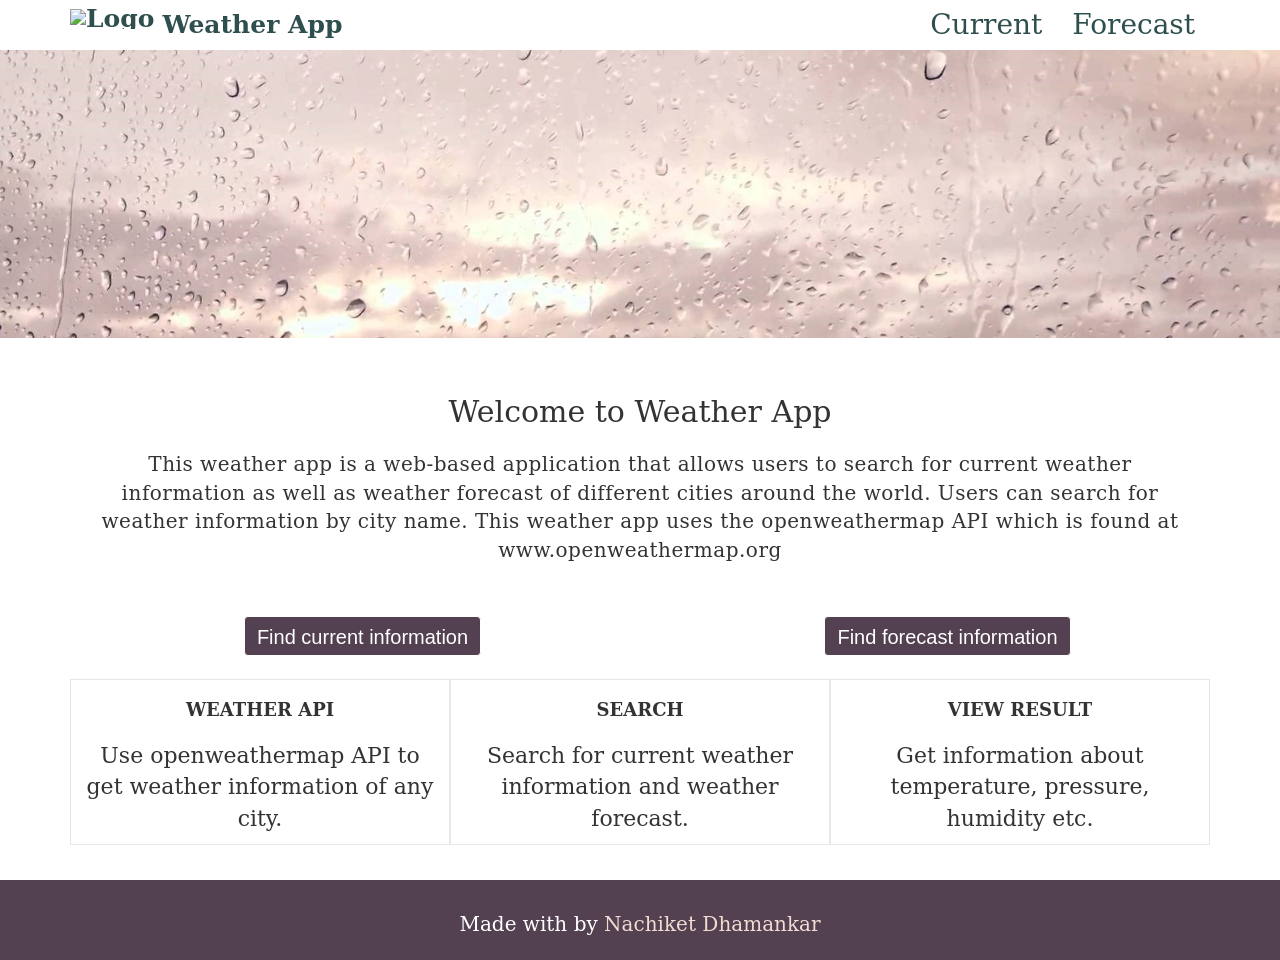
==== index.html @ 379f3150 "Create index.html" ====
<!DOCTYPE html>
<html lang="en">
<head>
	<script src="https://use.fontawesome.com/b6fb767c8e.js"></script>
	<meta charset="utf-8">
	<title>
		Weather App
	</title>

	<link rel="stylesheet" href="https://maxcdn.bootstrapcdn.com/bootstrap/3.3.7/css/bootstrap.min.css" integrity="sha384-BVYiiSIFeK1dGmJRAkycuHAHRg32OmUcww7on3RYdg4Va+PmSTsz/K68vbdEjh4u" crossorigin="anonymous">
	<link rel="stylesheet" type="text/css" href="css/style.css">
</head>
<body>
	<nav class="navbar navbar-default" id="nav_bar">
		<div class="container">
			<div class="navbar-header">
				<a href="" class="navbar-brand navbar-link weather">
					<img src="images/logo.png" class="img-responsive" id="logo" alt="Logo"><strong>Weather App</strong>
				</a>
				<button class="navbar-toggle collapsed" data-toggle="collapse" data-target="#navcol">
					<span class="sr-only">
						Toggle Navigation
					</span>
					<span class="icon-bar"></span>
					<span class="icon-bar"></span>
					<span class="icon-bar"></span>
				</button>				
			</div>
			<div class="collapse navbar-collapse" id="navcol">
				<ul class="nav navbar-nav navbar-right" id="nav_list">
					<li>
						<a href="current.html">Current</a>
					</li>
					<li>
						<a href="forecast.html">Forecast</a>
					</li>
				</ul>				
			</div>
		</div>		
	</nav>
	<div class="row" id="headRow">
		<div class="col-md-12" id="colText">
			<h2 class="text-center" id="colHeadText1"></h2>
			<h2 class="text-center" id="colHeadText2"></h2>
			<ul class="list-inline" id="list_item">
				<li id="list1"></li>
				<li id="list2"></li>
				<li id="list3"></li>
				<li id="list4"></li>
			</ul>
		</div>
	</div>

	<div class="container" style="margin-bottom: 2.8%;">
		<div class="row">
			<div class="col-md-12">
				<h2 class="text-center" style="margin-top: 5%;"> Welcome to Weather App</h2>
				<p class="text-center" id="welcomePara">
					This weather app is a web-based application that allows users to search for current weather information as well as weather forecast of different cities around the world. Users can search for weather information by city name. This weather app uses the openweathermap API which is found at www.openweathermap.org
				</p>
			</div>
		</div>

		<div class="container">
			<div class="row">
				<div class="col-md-6 text-center" id="tryCurrent">
					<a href="current.html"><button class="btn btn-primary">Find current information</button></a>
				</div>
				<div class="col-md-6 text-center" id="tryForecast">
					<a href="forecast.html"><button class="btn btn-primary">Find forecast information</button></a>
				</div>
			</div>
		</div>



		<div class="row" id="rowDiv">
			<div class="col-md-4" id="colDesc">
				<div class="info-icon"><i class="fa fa-sun-o"></i></div>
				<h3 class="text-center">Weather API</h3>
				<p class="text-center">Use openweathermap API to get weather information of any city.</p>
			</div>

			<div class="col-md-4" id="colDesc">
				<div class="info-icon"><i class="fa fa-search"></i></div>
				<h3 class="text-center">Search</h3>
				<p class="text-center">Search for current weather information and weather forecast.</p>
			</div>


			<div class="col-md-4" id="colDesc">
				<div class="info-icon"><i class="fa fa-chevron-circle-down"></i></div>
				<h3 class="text-center">View Result</h3>
				<p class="text-center">Get information about temperature, pressure, humidity etc.</p>
			</div>



		</div>
	</div>


		<div class="footer" style="margin-top: -0.05%;">
		<div class="container">
			<div class="row text-center" style="padding-top: 30px;">
				<p>Made with <i class="fa fa-heart-o" aria-hidden="true"></i> 
              by <a href="http://www.nachiket.me" target="blank" style="color:#f2dbd2"> Nachiket Dhamankar</a></p>
			</div>
		</div>
	</div>

	<!-- jQuery library -->
	<script src="https://ajax.googleapis.com/ajax/libs/jquery/3.2.1/jquery.min.js"></script>
	<!-- Bootstrap library -->
	<script src="https://maxcdn.bootstrapcdn.com/bootstrap/3.3.7/js/bootstrap.min.js" integrity="sha384-Tc5IQib027qvyjSMfHjOMaLkfuWVxZxUPnCJA7l2mCWNIpG9mGCD8wGNIcPD7Txa" crossorigin="anonymous"></script>
	<script src="typed.js"></script>
	<script>
$(document).ready(function(){
    setTimeout(function(){
        $("#colHeadText1").typed({
            strings: ["Name a city. Find its weather."],
            typeSpeed: 40
        })
    }, 0);
    
    setTimeout(function(){
        $("#colHeadText2").typed({
            strings: ["Along with its forecast"],
            typeSpeed: 50
        })
    }, 2000);
    
    setTimeout(function(){
        $("#list1").typed({
            strings: ["Temperature"],
            typeSpeed: 50
        })
    }, 4000);
    
    setTimeout(function(){
        $("#list2").typed({
            strings: ["Pressure"],
            typeSpeed: 50
        })
    }, 6000);
    
    setTimeout(function(){
        $("#list3").typed({
            strings: ["Wind Speed"],
            typeSpeed: 50
        })
    }, 8000);
    
    setTimeout(function(){
        $("#list4").typed({
            strings: ["Humidity"],
            typeSpeed: 50
        })
    }, 10000);
});
</script>
</body>
</html>
---- css/style.css ----
body{
	font-family: 'Tangerine', 'serif';
	background-color: #ffffff;
	font-size: 28px;
	padding: 0;
	margin: 0;
}
#nav_bar{
	margin-bottom: 0px;
	padding: 0;
	background-color: white;
	border: none;
}
.weather{
	color: DarkSlateGrey !important;
	font-size: 25px;
	font-weight: 600;
}
#nav_list > li > a {
	color: DarkSlateGrey !important;
	font-weight: 500;
}
#logo {
	max-height: 42px;
	margin-right: 8px;
	display: inline-block;
	margin-top: -15px
}
#headRow {
	background:url(../images/bg1.jpg) no-repeat scroll center top transparent;
    background-size: cover;
    width: 100%;
    height: 12em;
    margin-top: 0px;
    margin-left: 0px;
    font-size: 24px;
}
#colHeadText1 {
	/*color: white;*/
	padding-top: 20px;
	font-size: 35px;
	padding-bottom: -20px;
	margin-bottom: -1%;
}
#colHeadText2 {
	font-size: 30px;
}
ul#list_item {
	font-size: 32.5px;
	text-align: center;
}
#cityDiv {
	width: 60%;
	margin: auto;
	text-align: center;
	margin-top: 7%;
}
.btn-primary:hover {
	background-color: white !important;
	color:#534151;
	border-color: #534151;
	height: 40px;
	font-family: helvetica;
	font-size: 20px;
}
.btn-primary{
	background-color: #534151 !important;
	color:white;
	border-color: white;
	height: 40px;
	font-family: helvetica;
	font-size: 20px;
}
input[type='text']{
	height: 40px;
	font-size: 20px;
}
#submitCity{
	
}
#errorCity{
	width: 50%;
	margin: auto;
	text-align: center;
	margin-bottom: 10px;
}
.footer{
	background-color: #534151;
	width: 100%;
	height: 80px;
	margin-top: 17%;
	bottom: 0;
	color: white; 
	font-size: 20px;
	position: relative;
}
#showWeather{
	font-size: 23px;
	margin: auto;
	background-color: #534151;
	color: white;
	border-radius: 25px;
	width: 60%
}
#forecastWeather{
	font-size: 18px !important;
	font-family: helvetica;
}
#header{

}
tr, td{
	border: 1px solid rgba(0,0,0,0.15);
}
th{
	background-color:#534151 ;
	color: white;
	border: 1px solid rgba(128,128,128,1);
	font-family: arial;
}
#welcomePara{
	font-size: 20px;
	font-weight: normal;
	padding: 12px 25px 40px 25px;
	letter-spacing: 0.5px; 
}
#rowDiv{
	margin: auto;
	width: 100%
}
#colDesc h3{
	font-size: 18px;
	font-weight: 600;
	margin-bottom: 20px;
	text-transform: uppercase;
}
#colDesc{
	border: 1px solid #e7e7e7;
	margin: 0 auto;
	height: auto;
	font-size: 22px;
}
.info-icon{
	text-align: center;
}
.info-icon i{
	font-size: 60px;
	margin-top: 10px;
	color: #534151;
}
#tryCurrent{
	margin-bottom: 2%;
	/*padding-left: 18%;*/
}
#tryForecast{
	margin-bottom: 2%;
	/*padding-left: 8%;*/
}

.typed-cursor{
    opacity: 1;
    -webkit-animation: blink 0.7s infinite;
    -moz-animation: blink 0.7s infinite;
    animation: blink 0.7s infinite;
}
@keyframes blink{
    0% { opacity:1; }
    50% { opacity:0; }
    100% { opacity:1; }
}
@-webkit-keyframes blink{
    0% { opacity:1; }
    50% { opacity:0; }
    100% { opacity:1; }
}
@-moz-keyframes blink{
    0% { opacity:1; }
    50% { opacity:0; }
    100% { opacity:1; }
}
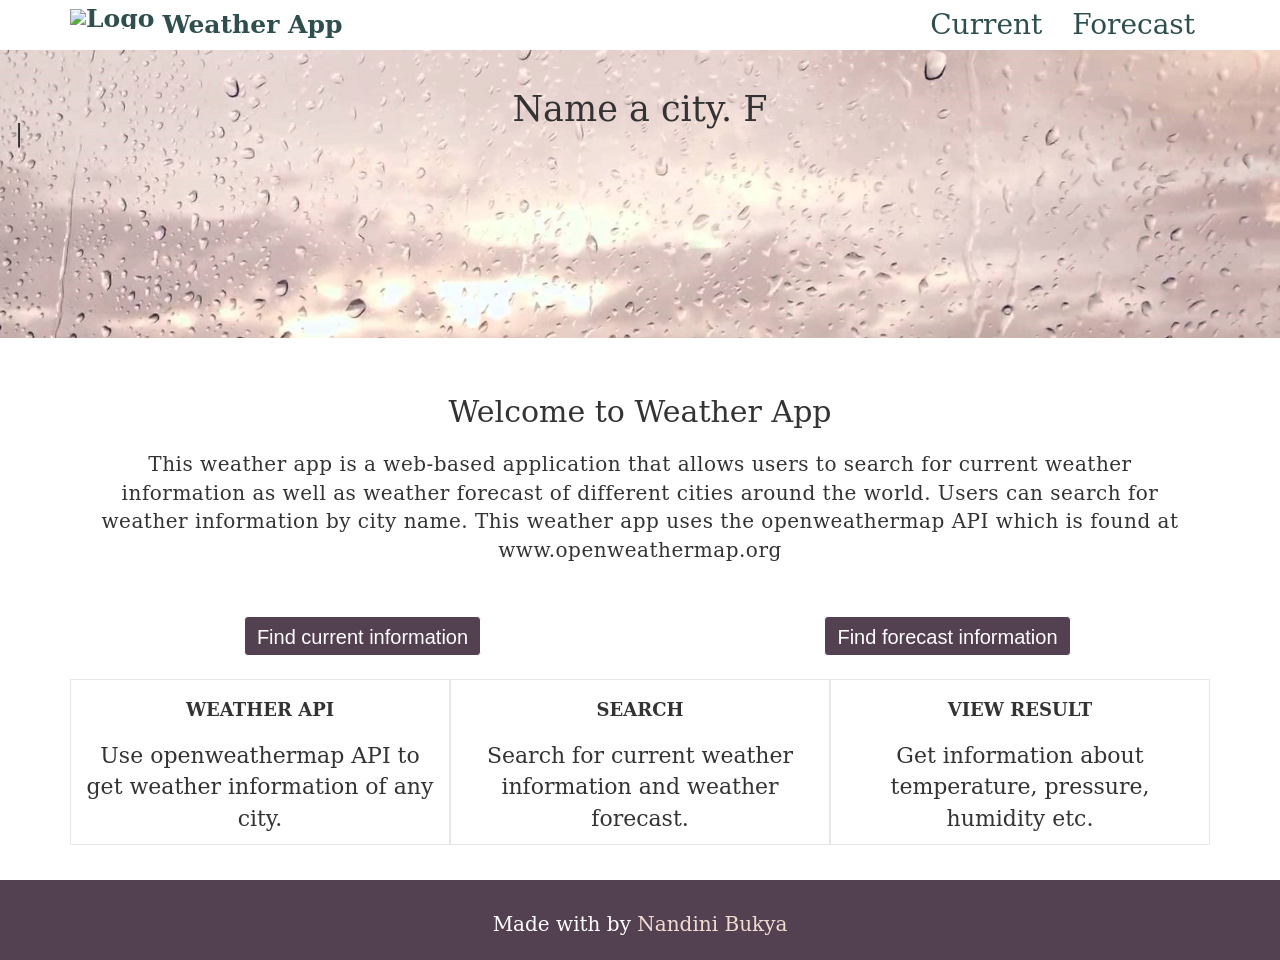
==== commit 890eed44: "Update footer credit from Nachiket to Nandini" ====
--- a/index.html
+++ b/index.html
@@ -104,7 +104,7 @@
 		<div class="container">
 			<div class="row text-center" style="padding-top: 30px;">
 				<p>Made with <i class="fa fa-heart-o" aria-hidden="true"></i> 
-              by <a href="http://www.nachiket.me" target="blank" style="color:#f2dbd2"> Nachiket Dhamankar</a></p>
+              by <a href="http://www.nandu.me" target="blank" style="color:#f2dbd2"> Nandini Bukya</a></p>
 			</div>
 		</div>
 	</div>
